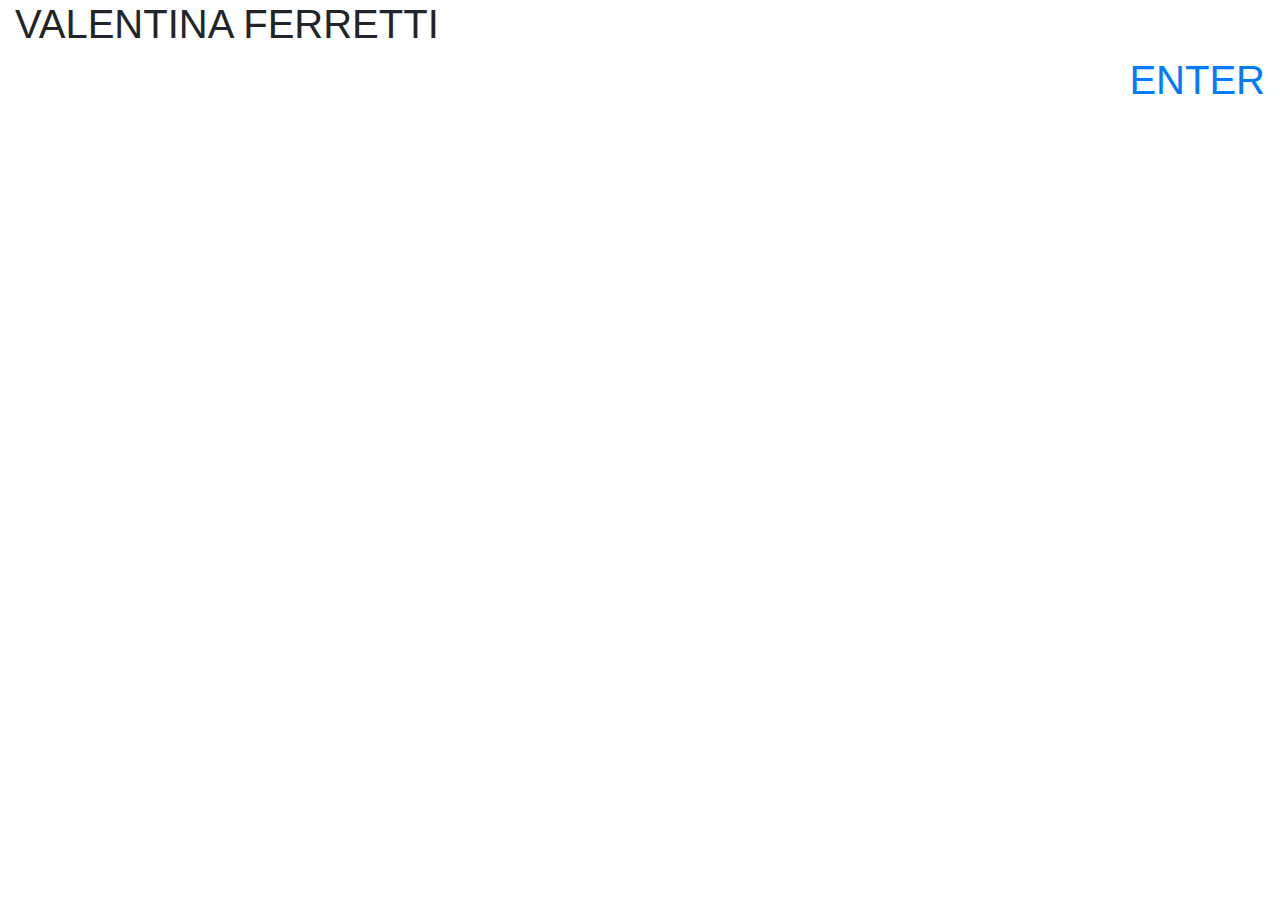
==== index.html @ c5750edb "just working on the landing page" ====
<!DOCTYPE html>
<html lang="en">

<head>
	<meta charset="UTF-8">
	<meta name="viewport" content="width=device-width, initial-scale=1.0">
	<meta http-equiv="X-UA-Compatible" content="ie=edge">
	<link href="https://fonts.googleapis.com/css?family=Sorts+Mill+Goudy|Viaoda+Libre&display=swap" rel="stylesheet">
	<link rel="stylesheet" href="https://maxcdn.bootstrapcdn.com/bootstrap/4.0.0/css/bootstrap.min.css"
		integrity="sha384-Gn5384xqQ1aoWXA+058RXPxPg6fy4IWvTNh0E263XmFcJlSAwiGgFAW/dAiS6JXm" crossorigin="anonymous">
	<link rel="stylesheet" href="https://cdnjs.cloudflare.com/ajax/libs/font-awesome/5.13.0/css/all.min.css"
		integrity="sha256-h20CPZ0QyXlBuAw7A+KluUYx/3pK+c7lYEpqLTlxjYQ=" crossorigin="anonymous" />
	<link rel="stylesheet" href="assets/css/style.css">
	<title>Valentina Ferretti | Studio</title>
</head>

<body>
<div class="container-fluid">
<div class="row">
<div class="col-12 logo-wrap">
<h1>VALENTINA FERRETTI</h1>
</div>
</div>
<div class="row enter-sign-wrap">
<div class="col text-right">
<a href=""><h1>ENTER</h1></a>
</div>
</div>
<div class="row media-wrap">
<div class="col text-right media-links">
<a href="#"><i class="fab fa-instagram"></i></a>
<a href="#"><i class="fab fa-twitter"></i></a>

</div>

</div>


</div>







	<script src="https://code.jquery.com/jquery-3.5.1.slim.min.js"
		integrity="sha384-DfXdz2htPH0lsSSs5nCTpuj/zy4C+OGpamoFVy38MVBnE+IbbVYUew+OrCXaRkfj" crossorigin="anonymous">
	</script>
	<script src="https://cdn.jsdelivr.net/npm/popper.js@1.16.0/dist/umd/popper.min.js"
		integrity="sha384-Q6E9RHvbIyZFJoft+2mJbHaEWldlvI9IOYy5n3zV9zzTtmI3UksdQRVvoxMfooAo" crossorigin="anonymous">
	</script>
	<script src="https://stackpath.bootstrapcdn.com/bootstrap/4.5.0/js/bootstrap.min.js"
		integrity="sha384-OgVRvuATP1z7JjHLkuOU7Xw704+h835Lr+6QL9UvYjZE3Ipu6Tp75j7Bh/kR0JKI" crossorigin="anonymous">
	</script>
</body>

</html>
---- assets/css/style.css ----
@import url('https://fonts.googleapis.com/css2?family=Abril+Fatface&family=Architects+Daughter&family=Comfortaa:wght@300&family=Homemade+Apple&display=swap');

/* landing page /*/
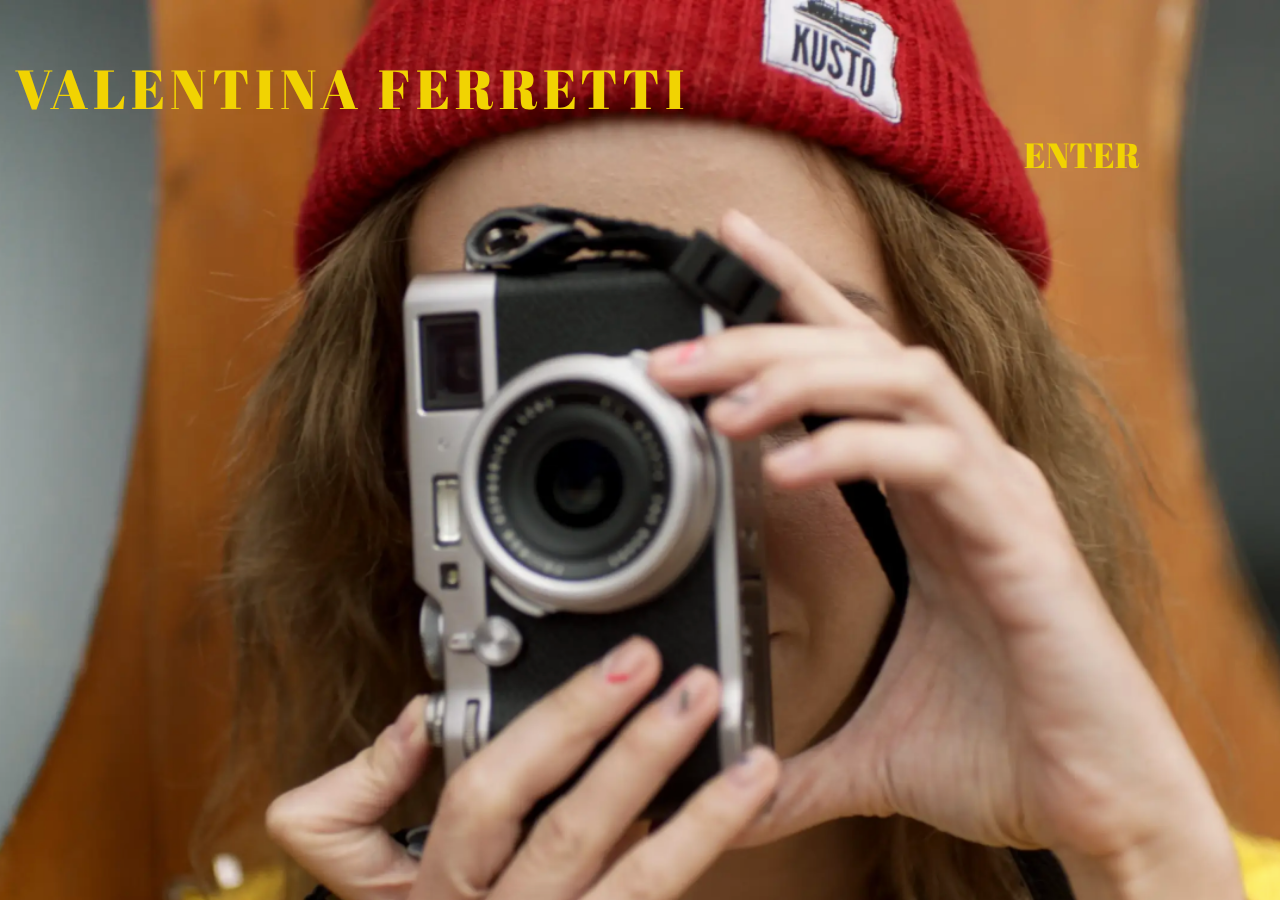
==== commit aa0eb231: "styled the logo, links and added a video background" ====
--- a/index.html
+++ b/index.html
@@ -5,7 +5,7 @@
 	<meta charset="UTF-8">
 	<meta name="viewport" content="width=device-width, initial-scale=1.0">
 	<meta http-equiv="X-UA-Compatible" content="ie=edge">
-	<link href="https://fonts.googleapis.com/css?family=Sorts+Mill+Goudy|Viaoda+Libre&display=swap" rel="stylesheet">
+	<link href="https://fonts.googleapis.com/css2?family=Abril+Fatface&family=Architects+Daughter&family=Comfortaa&family=Homemade+Apple&display=swap" rel="stylesheet">
 	<link rel="stylesheet" href="https://maxcdn.bootstrapcdn.com/bootstrap/4.0.0/css/bootstrap.min.css"
 		integrity="sha384-Gn5384xqQ1aoWXA+058RXPxPg6fy4IWvTNh0E263XmFcJlSAwiGgFAW/dAiS6JXm" crossorigin="anonymous">
 	<link rel="stylesheet" href="https://cdnjs.cloudflare.com/ajax/libs/font-awesome/5.13.0/css/all.min.css"
@@ -16,17 +16,20 @@
 
 <body>
 <div class="container-fluid">
+<video playsinline autoplay muted loop poster="/assets/images/background-image.png" id="bgvid">
+    <source src="/assets/videos/landing-video.mp4" type="video/mp4">
+</video>
 <div class="row">
 <div class="col-12 logo-wrap">
 <h1>VALENTINA FERRETTI</h1>
 </div>
 </div>
-<div class="row enter-sign-wrap">
-<div class="col text-right">
-<a href=""><h1>ENTER</h1></a>
+<div class="row">
+<div class="col text-right enter-sign">
+<a href="#">ENTER</a>
 </div>
 </div>
-<div class="row media-wrap">
+<div class="row">
 <div class="col text-right media-links">
 <a href="#"><i class="fab fa-instagram"></i></a>
 <a href="#"><i class="fab fa-twitter"></i></a>
--- a/assets/css/style.css
+++ b/assets/css/style.css
@@ -1,3 +1,50 @@
 @import url('https://fonts.googleapis.com/css2?family=Abril+Fatface&family=Architects+Daughter&family=Comfortaa:wght@300&family=Homemade+Apple&display=swap');
 
 /* landing page /*/
+.logo-wrap > H1 {
+    font-family: 'Abril Fatface', cursive;
+    font-size: 55px;
+    color: #F1D302;
+    letter-spacing: 5px;
+    padding-top: 55px;
+}
+
+
+.enter-sign {
+    padding-right: 140px;
+}
+
+.enter-sign > a {
+    font-family: 'Abril Fatface', cursive;
+    font-size: 35px;
+    color: #F1D302;
+    text-decoration: none;
+}
+
+.media-links {
+    padding-right: 100px;
+}
+
+.media-links > a {
+font-size: 35px;
+color: #EF233C;
+padding: 10px;
+
+}
+
+#bgvid { 
+    position: fixed;
+    top: 50%;
+    left: 50%;
+    min-width: 100%;
+    min-height: 100%;
+    width: auto;
+    height: auto;
+    z-index: -100;
+    -ms-transform: translateX(-50%) translateY(-50%);
+    -moz-transform: translateX(-50%) translateY(-50%);
+    -webkit-transform: translateX(-50%) translateY(-50%);
+    transform: translateX(-50%) translateY(-50%);
+    background: url(assets/images/background-image.png) no-repeat;
+    background-size: cover; 
+}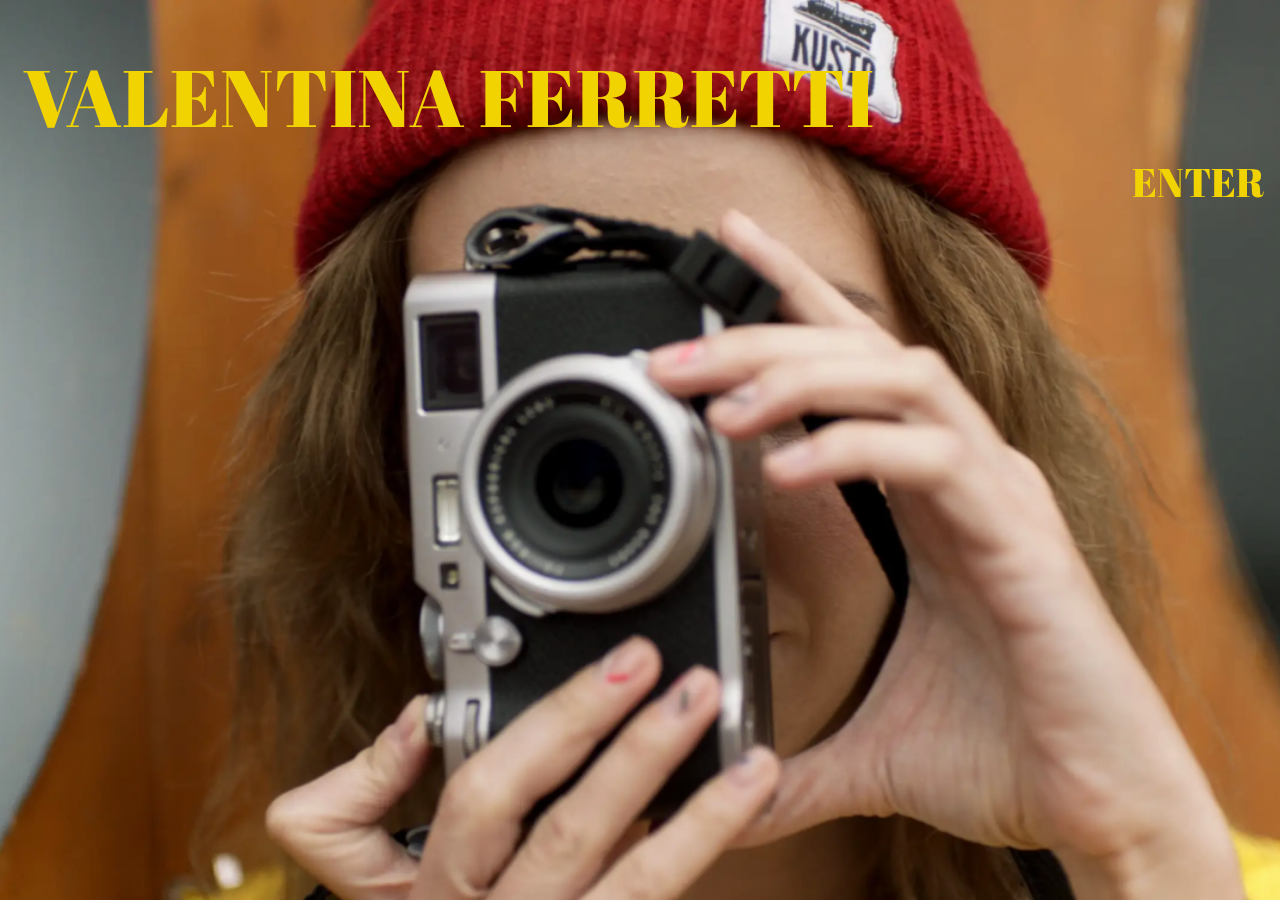
==== commit 42b07723: "added a favicon to the webpages and corrected the feedback from my mentor in regards to adding aria-" ====
--- a/index.html
+++ b/index.html
@@ -1,61 +1,45 @@
 <!DOCTYPE html>
 <html lang="en">
-
-<head>
-	<meta charset="UTF-8">
-	<meta name="viewport" content="width=device-width, initial-scale=1.0">
-	<meta http-equiv="X-UA-Compatible" content="ie=edge">
-	<link href="https://fonts.googleapis.com/css2?family=Abril+Fatface&family=Architects+Daughter&family=Comfortaa&family=Homemade+Apple&display=swap" rel="stylesheet">
-	<link rel="stylesheet" href="https://maxcdn.bootstrapcdn.com/bootstrap/4.0.0/css/bootstrap.min.css"
-		integrity="sha384-Gn5384xqQ1aoWXA+058RXPxPg6fy4IWvTNh0E263XmFcJlSAwiGgFAW/dAiS6JXm" crossorigin="anonymous">
-	<link rel="stylesheet" href="https://cdnjs.cloudflare.com/ajax/libs/font-awesome/5.13.0/css/all.min.css"
-		integrity="sha256-h20CPZ0QyXlBuAw7A+KluUYx/3pK+c7lYEpqLTlxjYQ=" crossorigin="anonymous" />
-	<link rel="stylesheet" href="assets/css/style.css">
-	<title>Valentina Ferretti | Studio</title>
-</head>
-
-<body>
-<div class="container-fluid">
-<video playsinline autoplay muted loop poster="/assets/images/background-image.png" id="bgvid">
-    <source src="/assets/videos/landing-video.mp4" type="video/mp4">
-</video>
-<div class="row">
-<div class="col-12 logo-wrap">
-<h1>VALENTINA FERRETTI</h1>
-</div>
-</div>
-<div class="row">
-<div class="col text-right enter-sign">
-<a href="#">ENTER</a>
-</div>
-</div>
-<div class="row">
-<div class="col text-right media-links">
-<a href="#"><i class="fab fa-instagram"></i></a>
-<a href="#"><i class="fab fa-twitter"></i></a>
-
-</div>
-
-</div>
-
-
-</div>
-
-
-
-
-
-
-
-	<script src="https://code.jquery.com/jquery-3.5.1.slim.min.js"
-		integrity="sha384-DfXdz2htPH0lsSSs5nCTpuj/zy4C+OGpamoFVy38MVBnE+IbbVYUew+OrCXaRkfj" crossorigin="anonymous">
-	</script>
-	<script src="https://cdn.jsdelivr.net/npm/popper.js@1.16.0/dist/umd/popper.min.js"
-		integrity="sha384-Q6E9RHvbIyZFJoft+2mJbHaEWldlvI9IOYy5n3zV9zzTtmI3UksdQRVvoxMfooAo" crossorigin="anonymous">
-	</script>
-	<script src="https://stackpath.bootstrapcdn.com/bootstrap/4.5.0/js/bootstrap.min.js"
-		integrity="sha384-OgVRvuATP1z7JjHLkuOU7Xw704+h835Lr+6QL9UvYjZE3Ipu6Tp75j7Bh/kR0JKI" crossorigin="anonymous">
-	</script>
-</body>
-
+  <head>
+    <meta charset="UTF-8">
+    <meta name="viewport" content="width=device-width, initial-scale=1.0">
+    <meta http-equiv="X-UA-Compatible" content="ie=edge">
+    <link href="https://fonts.googleapis.com/css2?family=Abril+Fatface&family=Architects+Daughter&family=Comfortaa&family=Homemade+Apple&display=swap" rel="stylesheet">
+    <link rel="stylesheet" href="https://maxcdn.bootstrapcdn.com/bootstrap/4.0.0/css/bootstrap.min.css"
+      integrity="sha384-Gn5384xqQ1aoWXA+058RXPxPg6fy4IWvTNh0E263XmFcJlSAwiGgFAW/dAiS6JXm" crossorigin="anonymous">
+    <link rel="stylesheet" href="https://cdnjs.cloudflare.com/ajax/libs/font-awesome/5.13.0/css/all.min.css"
+      integrity="sha256-h20CPZ0QyXlBuAw7A+KluUYx/3pK+c7lYEpqLTlxjYQ=" crossorigin="anonymous" />
+    <link rel="stylesheet" href="assets/css/style.css">
+    <link rel="icon" type="image/png" sizes="16x16" href="assets/images/favicon.png">
+    <title>Valentina Ferretti | Studio</title>
+  </head>
+  <body>
+    <div class="container-fluid">
+      <video playsinline autoplay muted loop poster="/assets/images/background-image.png" id="bgvid">
+        <source src="/assets/videos/landing-video.mp4" type="video/mp4">
+      </video>
+      <div class="row">
+        <div class="col-md-12 text-left mt-5 ml-2 logo-wrap">
+          <h1>VALENTINA FERRETTI</h1>
+        </div>
+      </div>
+      <div class="row">
+        <div class="col-md-12 text-right enter-sign">
+          <a href="about.html">ENTER</a>
+        </div>
+      </div>
+      <div class="row">
+        <div class="col-md-12 text-right media-links">
+          <a href="https://www.instagram.com/" target="_blank" class="px-3"><i class="fab fa-instagram"></i></a>
+          <a href="https://twitter.com/" target="_blank" class="px-3"><i class="fab fa-twitter"></i></a>
+        </div>
+      </div>
+    </div>
+    <script src="https://code.jquery.com/jquery-3.5.1.slim.min.js"
+      integrity="sha384-DfXdz2htPH0lsSSs5nCTpuj/zy4C+OGpamoFVy38MVBnE+IbbVYUew+OrCXaRkfj" crossorigin="anonymous"></script>
+    <script src="https://cdn.jsdelivr.net/npm/popper.js@1.16.0/dist/umd/popper.min.js"
+      integrity="sha384-Q6E9RHvbIyZFJoft+2mJbHaEWldlvI9IOYy5n3zV9zzTtmI3UksdQRVvoxMfooAo" crossorigin="anonymous"></script>
+    <script src="https://stackpath.bootstrapcdn.com/bootstrap/4.5.0/js/bootstrap.min.js"
+      integrity="sha384-OgVRvuATP1z7JjHLkuOU7Xw704+h835Lr+6QL9UvYjZE3Ipu6Tp75j7Bh/kR0JKI" crossorigin="anonymous"></script>
+  </body>
 </html>--- a/assets/css/style.css
+++ b/assets/css/style.css
@@ -1,34 +1,44 @@
 @import url('https://fonts.googleapis.com/css2?family=Abril+Fatface&family=Architects+Daughter&family=Comfortaa:wght@300&family=Homemade+Apple&display=swap');
 
-/* landing page /*/
+body {
+   background-color: #FBFFFE;
+}
+
+/* -------------------------------------LANDING PAGE /*/
 .logo-wrap > H1 {
     font-family: 'Abril Fatface', cursive;
-    font-size: 55px;
+    font-size: 5em;
     color: #F1D302;
-    letter-spacing: 5px;
-    padding-top: 55px;
-}
-
-
-.enter-sign {
-    padding-right: 140px;
 }
 
 .enter-sign > a {
     font-family: 'Abril Fatface', cursive;
-    font-size: 35px;
+    font-size: 2.5em;
     color: #F1D302;
     text-decoration: none;
 }
 
-.media-links {
-    padding-right: 100px;
+.enter-sign > a:hover{
+    color: #EF233C;
+    transition: all 0.35s ease-in-out;
+    -moz-transition: all 0.35s ease-in-out;
+    -webkit-transition: all 0.35s ease-in-out;
+    -o-transition: all 0.35s ease-in-out;
 }
 
 .media-links > a {
-font-size: 35px;
+font-size: 2.5em;
 color: #EF233C;
-padding: 10px;
+
+
+}
+
+.media-links > a:hover {
+    color: #F1D302;
+    transition: all 0.35s ease-in-out;
+    -moz-transition: all 0.35s ease-in-out;
+    -webkit-transition: all 0.35s ease-in-out;
+    -o-transition: all 0.35s ease-in-out;
 
 }
 
@@ -47,4 +57,334 @@
     transform: translateX(-50%) translateY(-50%);
     background: url(assets/images/background-image.png) no-repeat;
     background-size: cover; 
-}+}
+
+/* ---------------------------LANDING PAGE ENDS */
+
+/* ---------------------------NAVBAR */ 
+.nav-link{
+color: #050505;
+font-family: 'Homemade Apple';
+margin: 0 25px;
+-webkit-transition: all 0.5s 0s ease;
+-moz-transition: all 0.5s 0s ease;
+-o-transition: all 0.5s 0s ease;
+transition: all 0.5s 0s ease;
+}
+
+.nav-link:hover {
+    color: #D0D0D0;
+    
+}
+
+.navbar-brand > img {
+    width: 12em;
+    height: 2em;
+}
+/*------------------------NAVBAR ENDS */
+
+/* -----------------------FOOTER */
+
+footer {
+    border-color: #348AA7;
+    border-style: solid;
+    border-width: 1px;
+    border-radius: 40px 40px 0 0;
+    margin-bottom: 0;
+}
+
+.media-icons > a {
+
+    font-size: 2em;
+    color: #348AA7;
+    transition: color 0.5s;
+}
+
+.media-icons > a:hover {
+    background: linear-gradient(0deg, #F1D302 0%, #97D9E1 100%);
+    color: transparent;
+    -webkit-background-clip: text;
+    background-clip: text;
+}
+
+.mickie4 {
+    font-size: 1em;
+    font-family: 'Homemade Apple';
+    background: linear-gradient(0deg, #F1D302 0%, #97D9E1 100%);
+    color: transparent;
+    text-decoration: none;
+    -webkit-background-clip: text;
+    background-clip: text;
+
+}
+
+.mickie4 > a {
+    background: linear-gradient( 89.8deg,  rgba(204,156,223,1) 0.3%, rgba(155,219,245,1) 20.4%, rgba(245,183,208,1) 40.2%, rgba(250,186,98,1) 62.9%, rgba(234,238,240,1) 81.9%, rgba(250,245,171,1) 99.2% );
+    color: transparent;
+    -webkit-background-clip: text;
+    background-clip: text;
+    text-decoration: none;
+    transition: color 0.5s;
+}
+
+.mickie4 > a:hover {
+    color: #348AA7;
+}
+
+
+.mobile-social > a {
+        font-size: 4em;
+        color: #348AA7;
+        transition: color 0.5s; 
+        animation: mediaAnimation1 7s infinite;
+        animation-timing-function: ease-in-out;
+    }
+
+    .mobile-social > a:hover {
+
+        background: linear-gradient(0deg, #F1D302 0%, #97D9E1 100%);
+        color: transparent;
+        text-decoration: none;
+        -webkit-background-clip: text;
+        background-clip: text;
+    }
+
+    
+/* ----------------------------------------FOOTER ENDS*/
+
+
+/* -----------------------------------------PROFILE AND BIO SECTION*/
+#profile-pic {
+    margin-top: 40px;   
+}
+
+.pic-image {
+    border-radius: 8px;
+}
+
+.bio-section {
+    margin-top: 40px;
+}
+
+.bio-section > h2 {
+    font-family: 'Architects Daughter';
+    color: #348AA7;
+}
+
+.bio-section > p {
+    font-family: 'Architects Daughter';
+    color: #040F16;
+    overflow: auto;
+    font-size: 1.7em;
+}
+/* ------------------------------------------PROFILE AND BIO SECTION ENDS */
+
+/* -------------------------------------------FEATURED SECTION */
+
+.featured-section {
+
+    margin-top: 150px;
+    margin-bottom: 50px;
+    font-family: 'Homemade Apple';
+    color: #EF233C;
+}
+
+.featured-section > h2 {
+    animation: mediaAnimation 7s infinite;
+    animation-timing-function: ease-in-out;
+}
+
+.mag-logos {
+        margin-bottom: 120px;
+    margin-top: 40px;
+}
+
+.card-img-top {
+
+    filter: drop-shadow(8px 8px 10px gray);
+    padding: 30px;
+    
+}
+/* -----------------------------------------FEATURED SECTION ENDS */
+
+/*------------------------------------------PHOTO GALLERY */
+
+.image-row {
+margin: 10px;
+
+}
+
+.gallery-line {
+    padding: 5px;
+}
+
+.img-item { 
+    border-radius:10px;
+    width: 100%;
+    height: 100%;
+}
+
+/* ----------------------------------------PHOTO GALLERY ENDS */
+
+/*------------------------------------------ OTHER WORK SECTION */
+
+.work-background {
+    padding: 0px;
+    background: url(../images/other-background1.jpg) no-repeat center center fixed; 
+   -webkit-background-size: cover;
+  -moz-background-size: cover;
+  -o-background-size: cover;
+  background-size: cover;
+  width: 100%;
+  height: 100%;
+  margin-bottom: 25px;
+  border-radius: 25px;
+  opacity: 0.6;
+}
+
+.work-text {
+    margin-top: 35px;
+    margin-bottom: 35px;
+    padding: 0 55px 0 55px;
+    font-family: 'Architects Daughter';
+    color: #FBFFFE;
+}
+
+.section-title {
+    font-size: 65px;
+    margin-bottom: 15px;
+    font-family: 'Homemade Apple';
+    color: rgba(245,183,208,1);
+}
+
+.section-text {
+    font-size: 25px;
+}
+
+.rounded-circle {
+    margin-top: 55px;
+    padding: 10px;
+}
+
+
+/*----------------------------------------------CONTACT FORM*/
+.col-form-label {
+    font-family: 'Homemade Apple';
+    font-size: 17px;
+}
+
+.form-control {
+    border-color: #F1D302;
+    
+}
+
+
+
+.btn {
+    border-radius: 15px;
+background-color: #FBAB7E;
+background-image: linear-gradient(62deg, #FBAB7E 0%, #F7CE68 100%);
+color: white;
+font-weight: bold;
+font-family: 'Comfortaa';
+
+}
+
+.btn:hover {
+    background: linear-gradient(0deg, #F1D302 0%, #97D9E1 100%);
+    transition: ease-in-out;
+}
+
+
+
+/* ---------------------------------------------MEDIA QUERIES */
+
+@media only screen and (max-width: 768px) {
+
+.logo-wrap > H1 {
+    font-size: 3.5em;
+}
+
+.mickie4 {
+    font-size: 0.7em;
+}
+
+.featured-section > h2 {
+    font-size: 1.5em;
+}
+
+.section-title {
+    font-size: 30px;
+    margin-top: 5px;
+    margin-bottom: 15px;
+    font-family: 'Homemade Apple';
+    color: rgba(245,183,208,1);
+}
+
+.section-text {
+    font-size: 17px; 
+}
+
+.rounded-circle {
+    width: 400px;
+    height: 330px; 
+    padding: 0 20px 0 20px;
+}
+
+form {
+    margin-bottom: 55px;
+}
+
+}
+
+
+@media only screen and (max-width: 600px) {
+
+    footer {
+        border-color: transparent;
+    }
+
+    .form-wrapper {
+    margin-bottom: 0;
+}
+}
+
+
+/* ---------------------------------------------KEYFRAMES */
+
+@keyframes mediaAnimation {
+    0% {
+        color: #EF233C;
+    }
+
+    50% {
+        color: #F7CE68;
+    }
+
+    100% {
+        color: #348AA7; 
+    }
+}
+
+@keyframes mediaAnimation1 {
+    0% {
+        color: #F7CE68;
+    }
+
+    50% {
+        color: #D9AFD9;
+    }
+
+    100% {
+        color: #348AA7; 
+    }
+}
+
+
+
+
+
+
+
+
+
